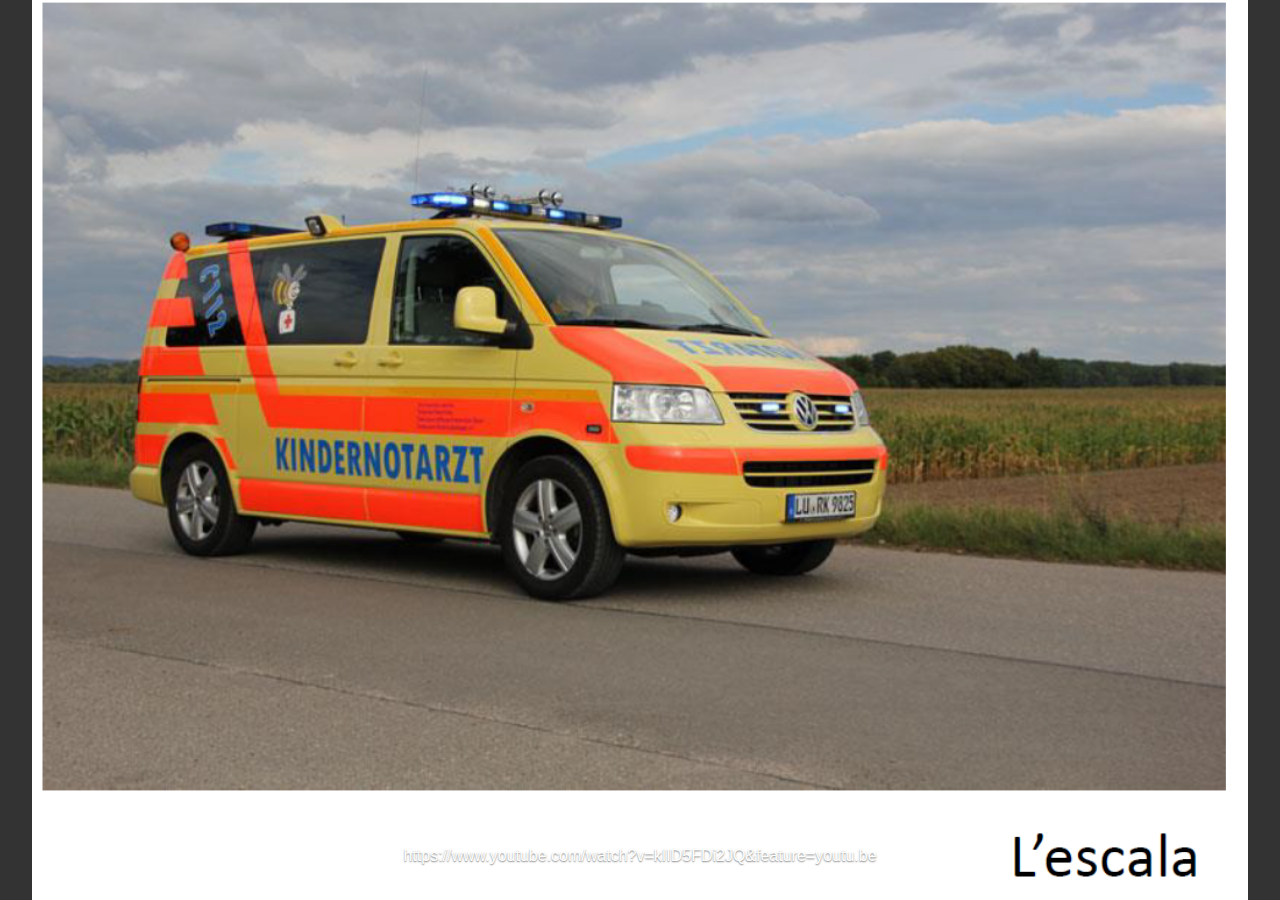
==== camioneta.html @ 01c3d312 "add html pages" ====
<!doctype html>
<html lang="en">
  <head>
    <meta charset="utf-8">
    <meta name="viewport" content="width=device-width, initial-scale=1, shrink-to-fit=no">
    <meta name="description" content="WorldPialia">
    <meta name="author" content="WorldPialia Useful tips">
    <link rel="icon" href="favicon.ico">
    <title>Didàtica</title>   
    <link href="https://stackpath.bootstrapcdn.com/bootstrap/4.1.3/css/bootstrap.min.css" rel="stylesheet">
    <link href="css/cover.css" rel="stylesheet">
    <style>
    
    .hero-image {
  background-image: url(img/camioneta.PNG);
  background-color: #333;
  height: 100%;
  background-position: center;
  background-repeat: no-repeat;
  background-size: 95%;
  position: relative;
  width: 100%;
}
    </style>
  </head>

  <body class="text-center foto">
<div class="hero-image">
    <div class="cover-container d-flex w-100 h-100 p-3 mx-auto flex-column">
     
      <main role="main" class="inner cover  hero-text  ">
        <h1 class="cover-heading"></h1>
        <p class="lead"></p>
        <p class="lead">
        
        </p>
      </main>

      <footer class="mastfoot mt-auto">
        <div class="inner">
          <p><a target="_blank"  href="https://www.youtube.com/watch?v=kIID5FDi2JQ&feature=youtu.be">https://www.youtube.com/watch?v=kIID5FDi2JQ&feature=youtu.be</a></p>
        </div>
      </footer>
    </div>
</div>
 
  </body>
</html>
---- css/cover.css ----
/*
 * Globals
 */

/* Links */
a,
a:focus,
a:hover {
  color: #fff;
}

/* Custom default button */
.btn-secondary,
.btn-secondary:hover,
.btn-secondary:focus {
  color: #333;
  text-shadow: none; /* Prevent inheritance from `body` */
  background-color: #fff;
  border: .05rem solid #fff;
}


/*
 * Base structure
 */

html,
body {
  height: 100%;
  background-color: #333;
}

body {
  display: -ms-flexbox;
  display: flex;
  color: #fff;
  text-shadow: 0 .05rem .1rem rgba(0, 0, 0, .5);
  box-shadow: inset 0 0 5rem rgba(0, 0, 0, .5);
}

.cover-container {
  max-width: 42em;
}





/*
 * Footer
 */
.mastfoot {
  color: rgba(255, 255, 255, .5);
}



.hero-text {
  text-align: center;
  position: absolute;
  top: 50%;
  left: 50%;
  transform: translate(-50%, -50%);
  color: #1e2a33;;
}
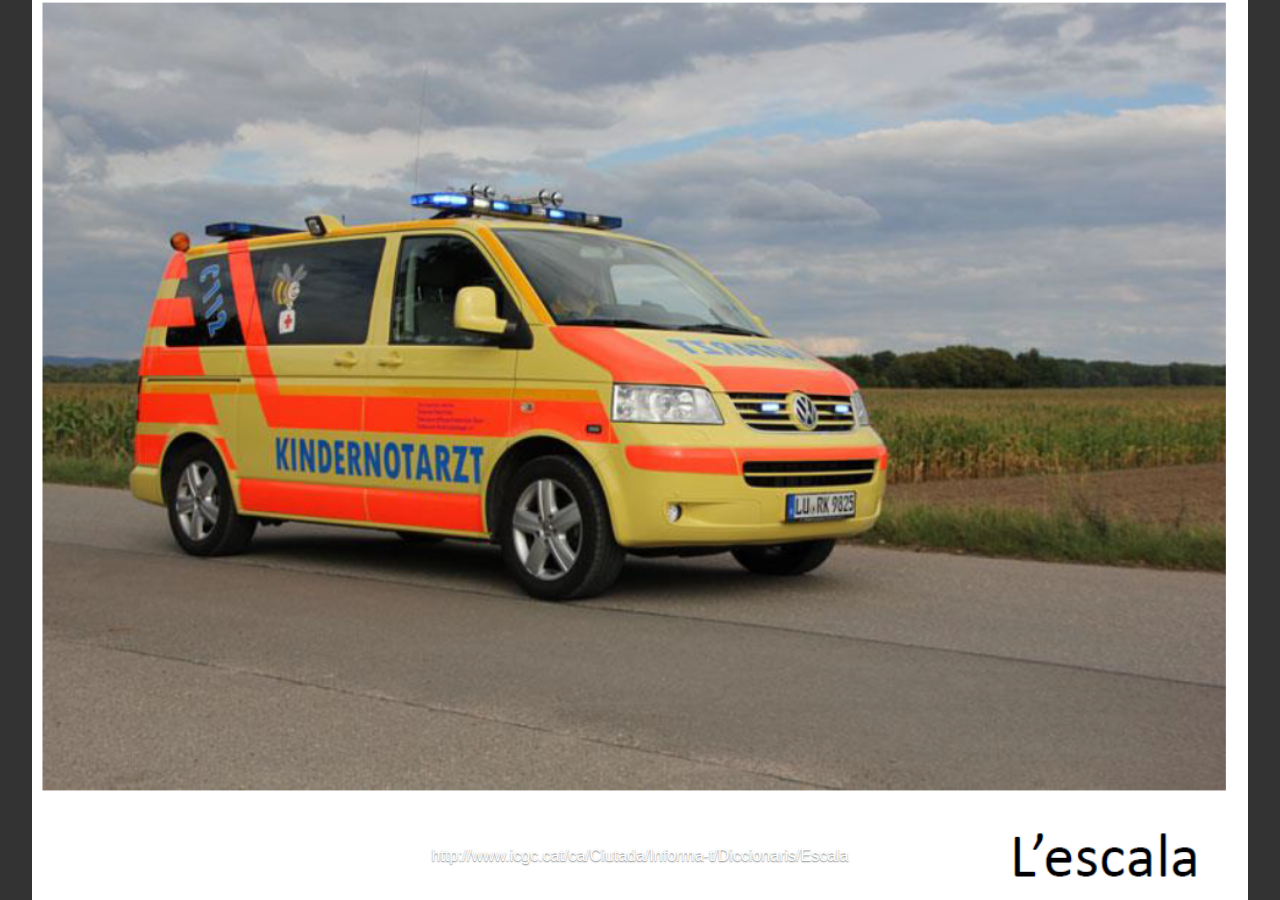
==== commit 61c94dac: "fix tipo" ====
--- a/camioneta.html
+++ b/camioneta.html
@@ -38,7 +38,7 @@
 
       <footer class="mastfoot mt-auto">
         <div class="inner">
-          <p><a target="_blank"  href="https://www.youtube.com/watch?v=kIID5FDi2JQ&feature=youtu.be">https://www.youtube.com/watch?v=kIID5FDi2JQ&feature=youtu.be</a></p>
+          <p><a target="_blank"  href="http://www.icgc.cat/ca/Ciutada/Informa-t/Diccionaris/Escala">http://www.icgc.cat/ca/Ciutada/Informa-t/Diccionaris/Escala</a></p>
         </div>
       </footer>
     </div>
